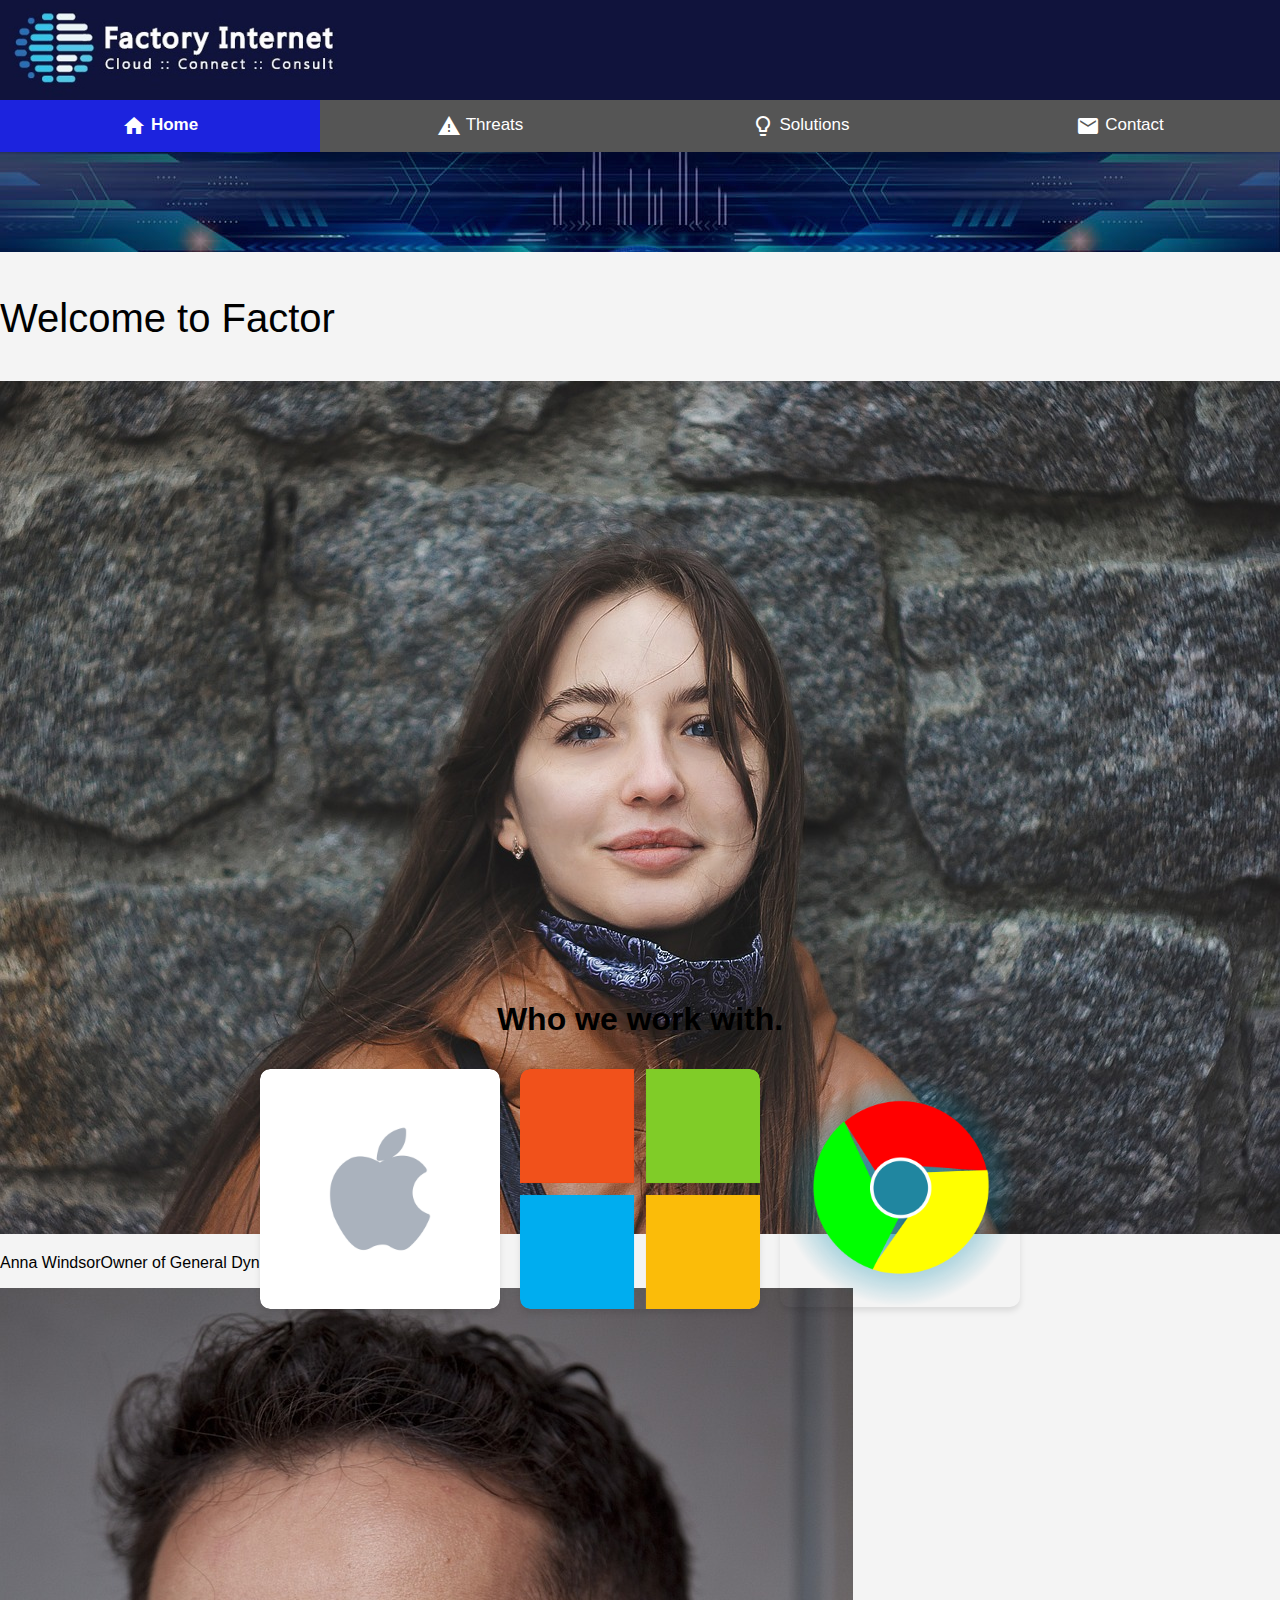
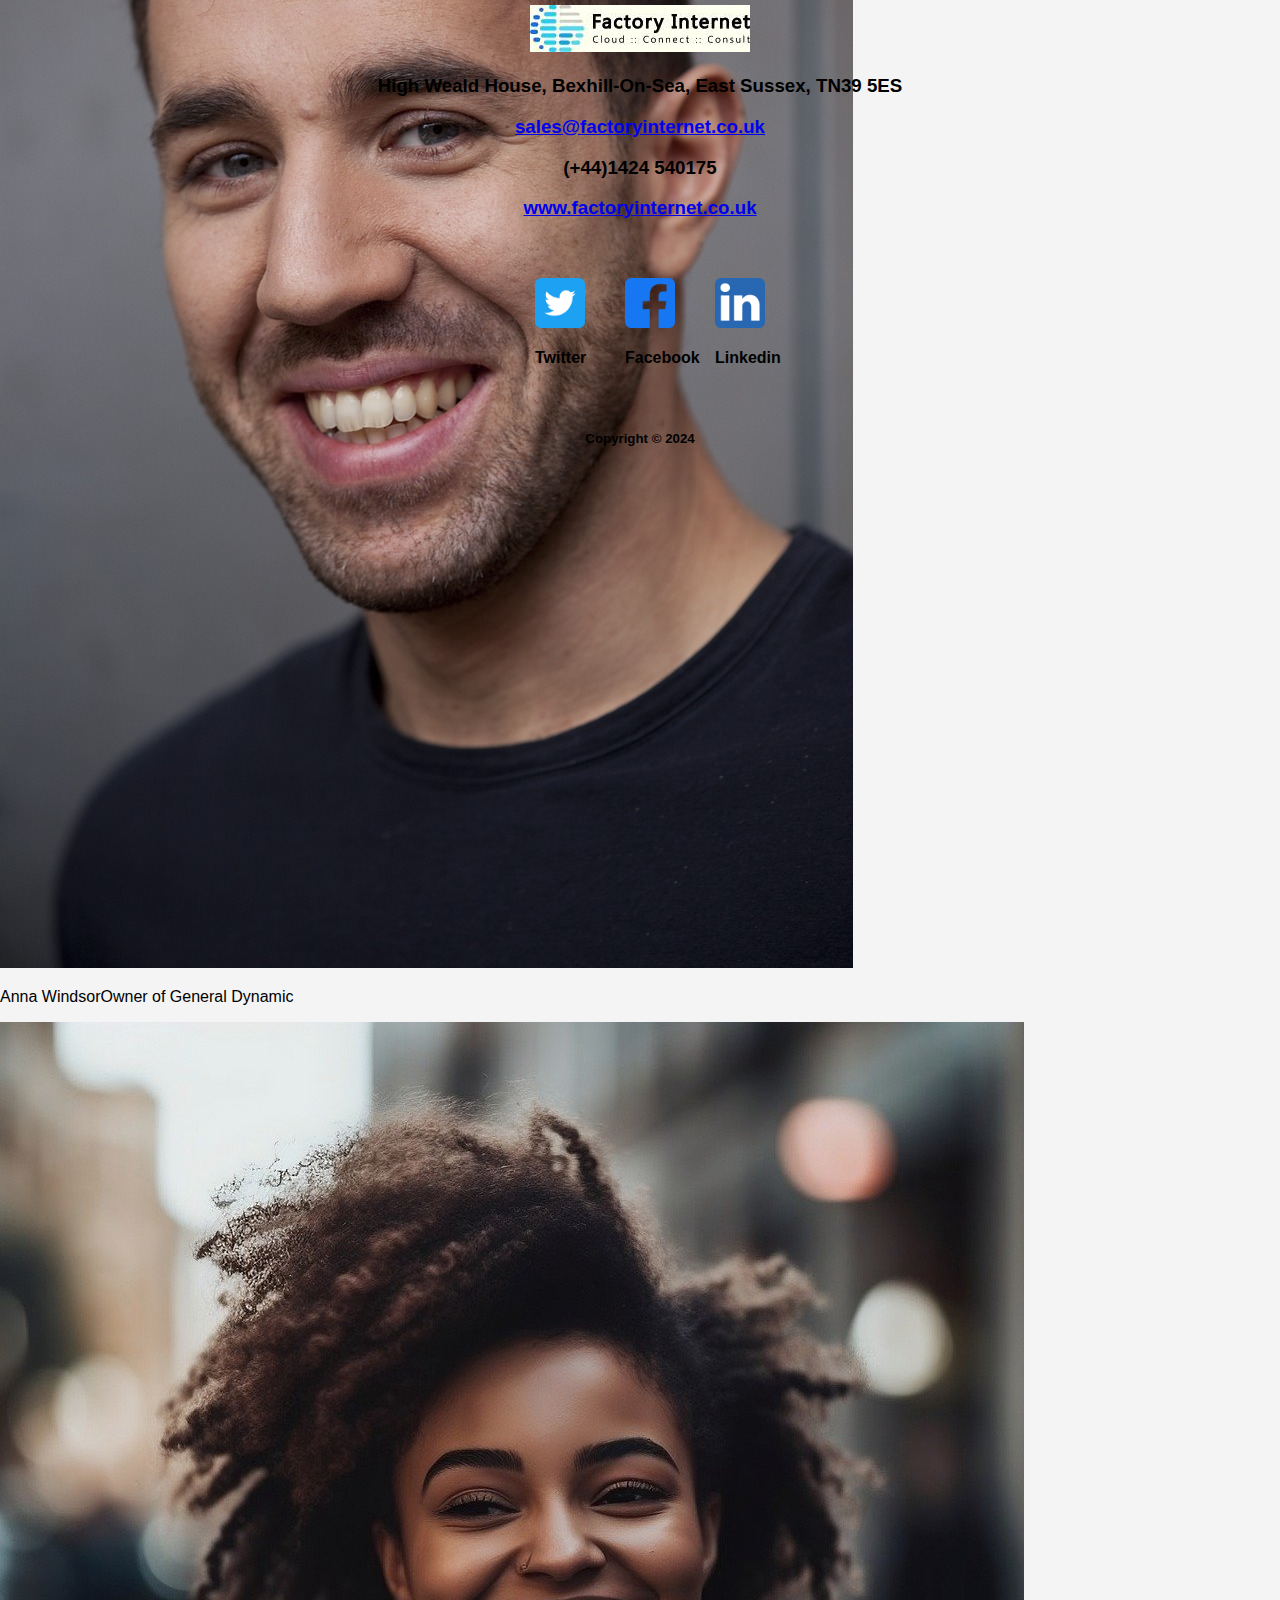
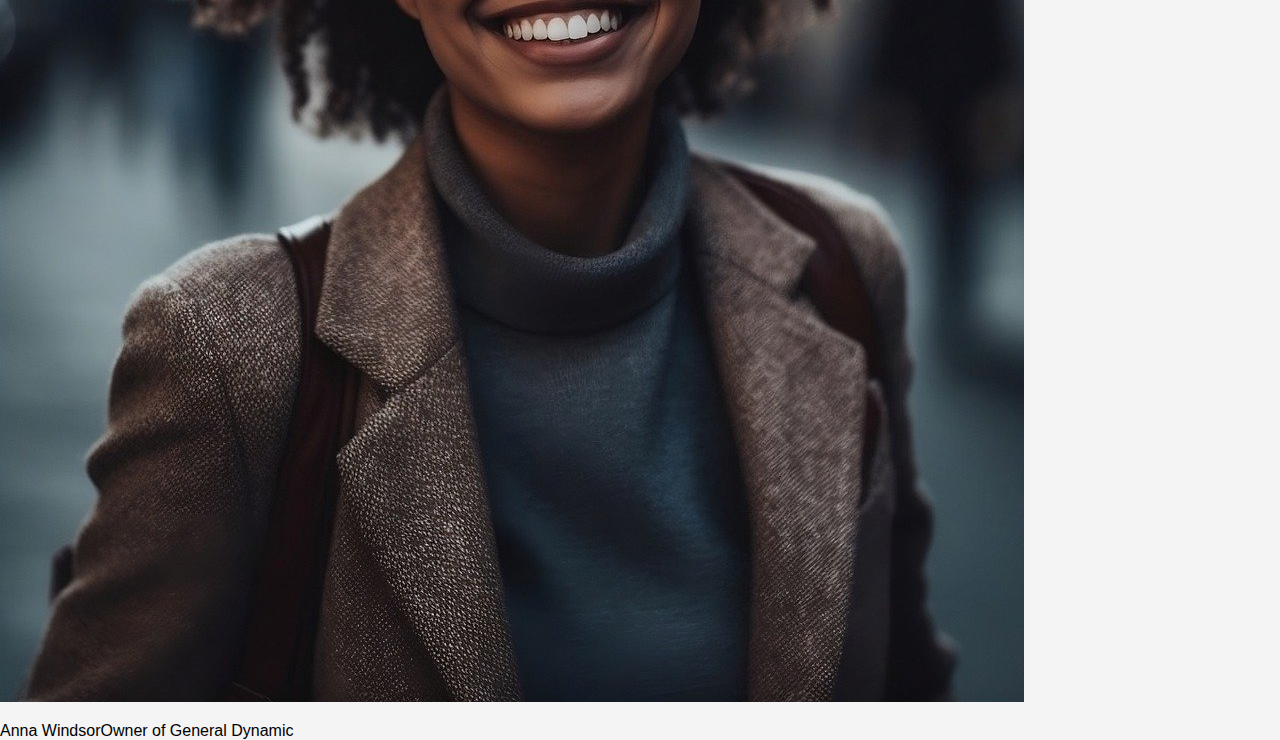
==== index.html @ 20d46b44 "first commit" ====
<!DOCTYPE html>
<html lang="en">
<head>
    <link rel="stylesheet" href="index.css">
    <link rel="stylesheet" href="_footer.css">
    <link href="https://fonts.googleapis.com/icon?family=Material+Icons" rel="stylesheet">
    <meta charset="UTF-8">
    <meta name="viewport" content="width=device-width, initial-scale=1.0">
    <title>Facory Internet</title>
</head>
<body onload="typeWriter()">
    <script src="index.js"></script>
    <div class="div1">
        <img src="/images/logo_dark.jpg" alt="logo" style="height:100px;width:auto"> 
    </div>
    
    <div class="navbar">
        <a class="active" href="index.html"><i class="material-icons">home</i>Home</a> 
        <a href="threats.html"><i class="material-icons">warning</i>Threats</a>
        <a href="solutions.html"><i class="material-icons">lightbulb_outline</i>Solutions</a> 
        <a href="contact.html"><i class="material-icons">email</i>Contact</a> 
    </div>
    
    <div class="tb">
        <img src="/images/home_bg.jpg" alt="tech abstract bakground" style="height:100px;width:100%">
    </div>

    <div class="demo">
        <div class="v1"></div>
        <p id="demo"></p>
    </div>
    <script src="index.js"></script>
    
    <div id="main">
        <div class="chat1">
            <img src="/images/girl-6093779_1280.jpg">
            <p><span>Anna Windsor</span>Owner of General Dynamic</p>
            <p></p>
        </div>
        <div class="chat2">
            <img src="/images/face-2171923_1280.jpg">
            <p><span>Anna Windsor</span>Owner of General Dynamic</p>
            <p></p>
        </div>
        <div class="chat3">
            <img src="/images/afro-8324070_1280.jpg">
            <p><span>Anna Windsor</span>Owner of General Dynamic</p>
            <p></p>
        </div>
    </div>
  
    <h1>Who we work with.</h1>
    <div class="gallery">
        <div class="image">
            <img src="/images/apple-3384010_1280.png" alt="Partner 1">
        </div>
        <div class="image">
            <img src="/images/microsoft-80660_1280.png" alt="Partner 2">
        </div>
        <div class="image">
            <img src="/images/chrome-887242_1280.png" alt="Partner 3">
        </div>
    </div>

    <div class="content">
        <div class="map">
            <iframe src="https://www.google.com/maps/embed?pb=!1m18!1m12!1m3!1d2518.615125234943!2d0.4781645840207054!3d50.856810984772295!2m3!1f0!2f0!3f0!3m2!1i1024!2i768!4f13.1!3m3!1m2!1s0x47df1ac7e6215193%3A0xf37031a92ad6d486!2sFactory%20Internet!5e0!3m2!1sen!2suk!4v1713262433018!5m2!1sen!2suk" height="200px" width="auto" style="border:0;" allowfullscreen="" loading="lazy" referrerpolicy="no-referrer-when-downgrade"></iframe>
        </div>
    </div>

    <footer>
        <div class="info">
            <img src="/images/logo_light.jpg">
            <h3>High Weald House, Bexhill-On-Sea, East Sussex, TN39 5ES</h3>
            <h3><a href="mailto:sales@factoryinternet.co.uk">sales@factoryinternet.co.uk</a></h3>
            <h3>(+44)1424 540175</h3>
            <h3><a href="https://www.factoryinternet.co.uk/">www.factoryinternet.co.uk</a></h3>
        </div>
        <div class="bottom">
            <div class="twitter">
                <a href="https://twitter.com/factoryinternet">
                <img src="/images/twitter_icon.png" alt="twitter icon" class="img_t">
                </a>
                <h4>Twitter</h4>
            </div>
            <div class="facebook">
                <a href="https://www.facebook.com/factoryinternet">
                <img src="/images/facebook_icon.png" alt="facebook icon" class="img_f">
                </a>
                <h4>Facebook</h4>
            </div>
            <div class="lin">
                <a href="https://www.linkedin.com/company/factoryinternetltd/">
                <img src="/images/linkedin_icon.png" alt="linkedin icon" class="img_l">
                </a>
                <h4>Linkedin</h4>
            </div>
        </div>
        <h5 style="color:black">Copyright &copy 2024</h5>
    </footer>

</body>
</html>
<!--make sure to copy footer and map to each subpage-->
---- index.css ----
body{
  background-color: rgb(255,255,240);
  margin:0px;
}
.demo{
  font-size:40px;
  /*position:absolute;*/
}
.div1{
  width:auto;
  height:100px;
  background-color: rgb(16,19,60);
}
.map iframe{
  width:100%;
  height:200x;
  margin-top:50px
}
*{box-sizing: border-box}
body {font-family: Arial, Helvetica, sans-serif;}
.navbar{
  width: 100%;
  overflow: hidden;
  background-color: #555;
  position:sticky;
  top:0;
  z-index:1000; /* ensures it appears above other elements*/
  display: flex;
  align-items: center; /* Align items vertically */
}
.navbar a{
  padding: 14px 20px;
  color: white;
  text-decoration: none;
  font-size: 17px;
  width: 25%;
  text-align: center;
  float:left;
  display:block;
  justify-content: center;
  align-content: center;
  align-items: center; /* Align items vertically */
  text-decoration: none;
  text-align:center;
}
.navbar a i{
  vertical-align:middle;
  margin-right:10px;
}
.navbar a:hover{
  background-color: #000;
}
.navbar a.active{
  background-color: #1c23de;
  font-weight: bold; /* Example: Highlight active link */
}
@media screen and (max-width: 500px){
  .navbar a {
    float: none;
    display: block;
    width: 100%;
    text-align: left;
  }
}
.navbar a .material-icons{
    margin-right: 5px; /* Adjust spacing between icon and text */
}
.tb{
  width:100vw;
}
.tb img{
  width:100%;
  height:100px;
}
#main{
  width:100vw;
  height:600px;
  background:linear-gradient(#F4F4F4,#10133C,#F4F4F4);
}
.partners{
  align-items:center;
  justify-content:center;
}
body {
  font-family: Arial, sans-serif;
  background-color: #f4f4f4;
  margin: 0;
  padding: 0;
}

h1 {
  text-align: center;
  margin-top: 20px;
}
.gallery {
  display: flex;
  justify-content: center;
  align-items: center;
  flex-wrap: wrap;
  max-width: 800px;
  margin: 0 auto;
}

.image {
  flex: 0 0 30%; /* Adjust width of images */
  margin: 10px;
  border-radius: 10px;
  overflow: hidden;
  box-shadow: 0 4px 6px rgba(0, 0, 0, 0.1);
  transition: transform 0.3s ease;
}
.image:hover {
  transform: translateY(-5px);
}
.image img {
  width: 100%;
  height: auto;
  display: block;
  border-radius: 10px;
}
---- _footer.css ----
footer{
    display: flex;
    flex-direction: column;
    align-items: center;
    padding-top: 2em;

    text-align:center;
}    
.bottom{
    display:flex;
    flex-direction:row;
    align-items:center;
    align-items: flex-end;
    justify-content: flex-end;
}
.bottom div{
    margin-bottom:10px;
    margin-left: 20px
}
.twitter, .facebook, .lin{

    width:70px;
    border:none;
    padding:10px;
    margin-top:30px
}
.img_t, .img_f, .img_l{
    opacity:1;
    display:block;
    width:100%;
    height:auto;
    transition:.5s ease;
    backface-visibility:hidden;
}
.middle{
    transition:.5s ease;
    opacity:0;
    position:absolute;
    top:50%;
    left:50%;
    transform:translate(-50%,-50%);
    -ms-transform:translate(-50%,-50%);
    text-align:center;
    align-items:center;
}
.twitter:hover .img_t{
    opacity:0.3;
}
.twitter:hover .middle{
    opacity:1;
}
.facebook:hover .img_f{
    opacity:0.3;
}
.facebook:hover .middle{
    opacity:1;
}
.lin:hover .img_l{
    opacity:0.3;
}
.lin:hover .middle{
    opacity:1;
}
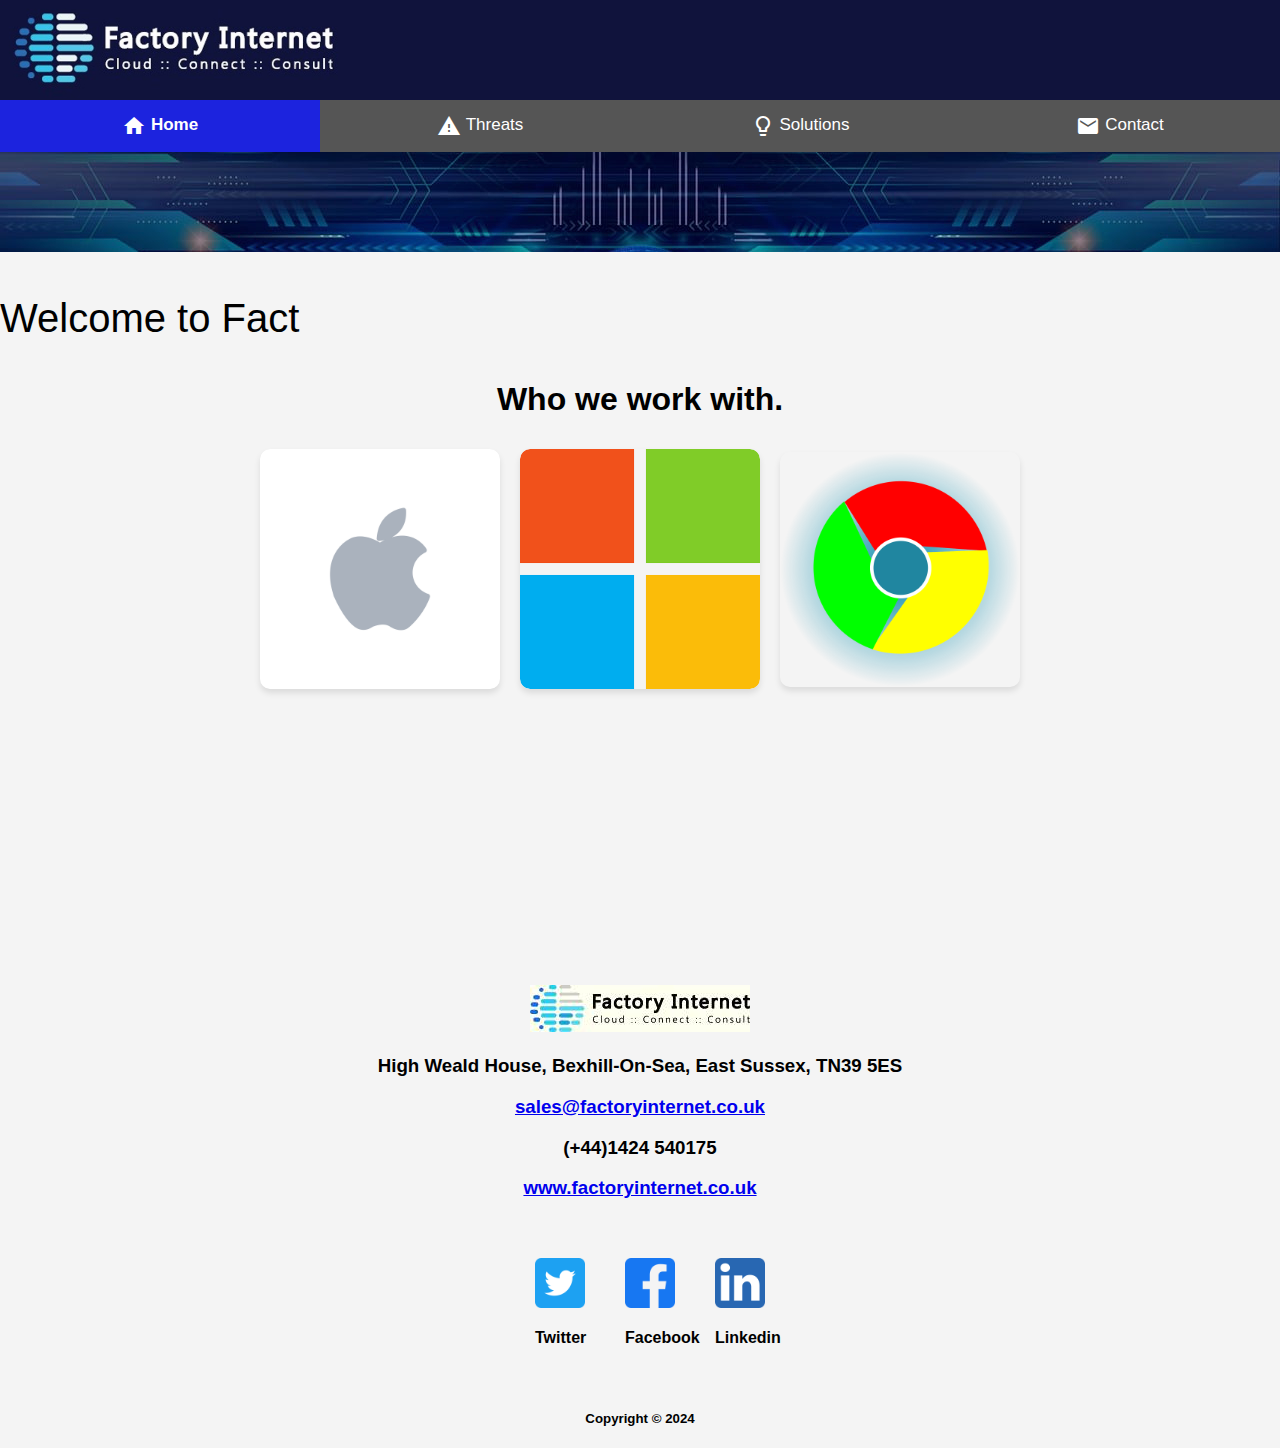
==== commit 8a515a04: "images arent ready yet" ====
--- a/index.html
+++ b/index.html
@@ -30,7 +30,7 @@
         <p id="demo"></p>
     </div>
     <script src="index.js"></script>
-    
+<!--    
     <div id="main">
         <div class="chat1">
             <img src="/images/girl-6093779_1280.jpg">
@@ -48,7 +48,7 @@
             <p></p>
         </div>
     </div>
-  
+-->  
     <h1>Who we work with.</h1>
     <div class="gallery">
         <div class="image">
--- a/_footer.css
+++ b/_footer.css
@@ -3,7 +3,6 @@
     flex-direction: column;
     align-items: center;
     padding-top: 2em;
-
     text-align:center;
 }    
 .bottom{
